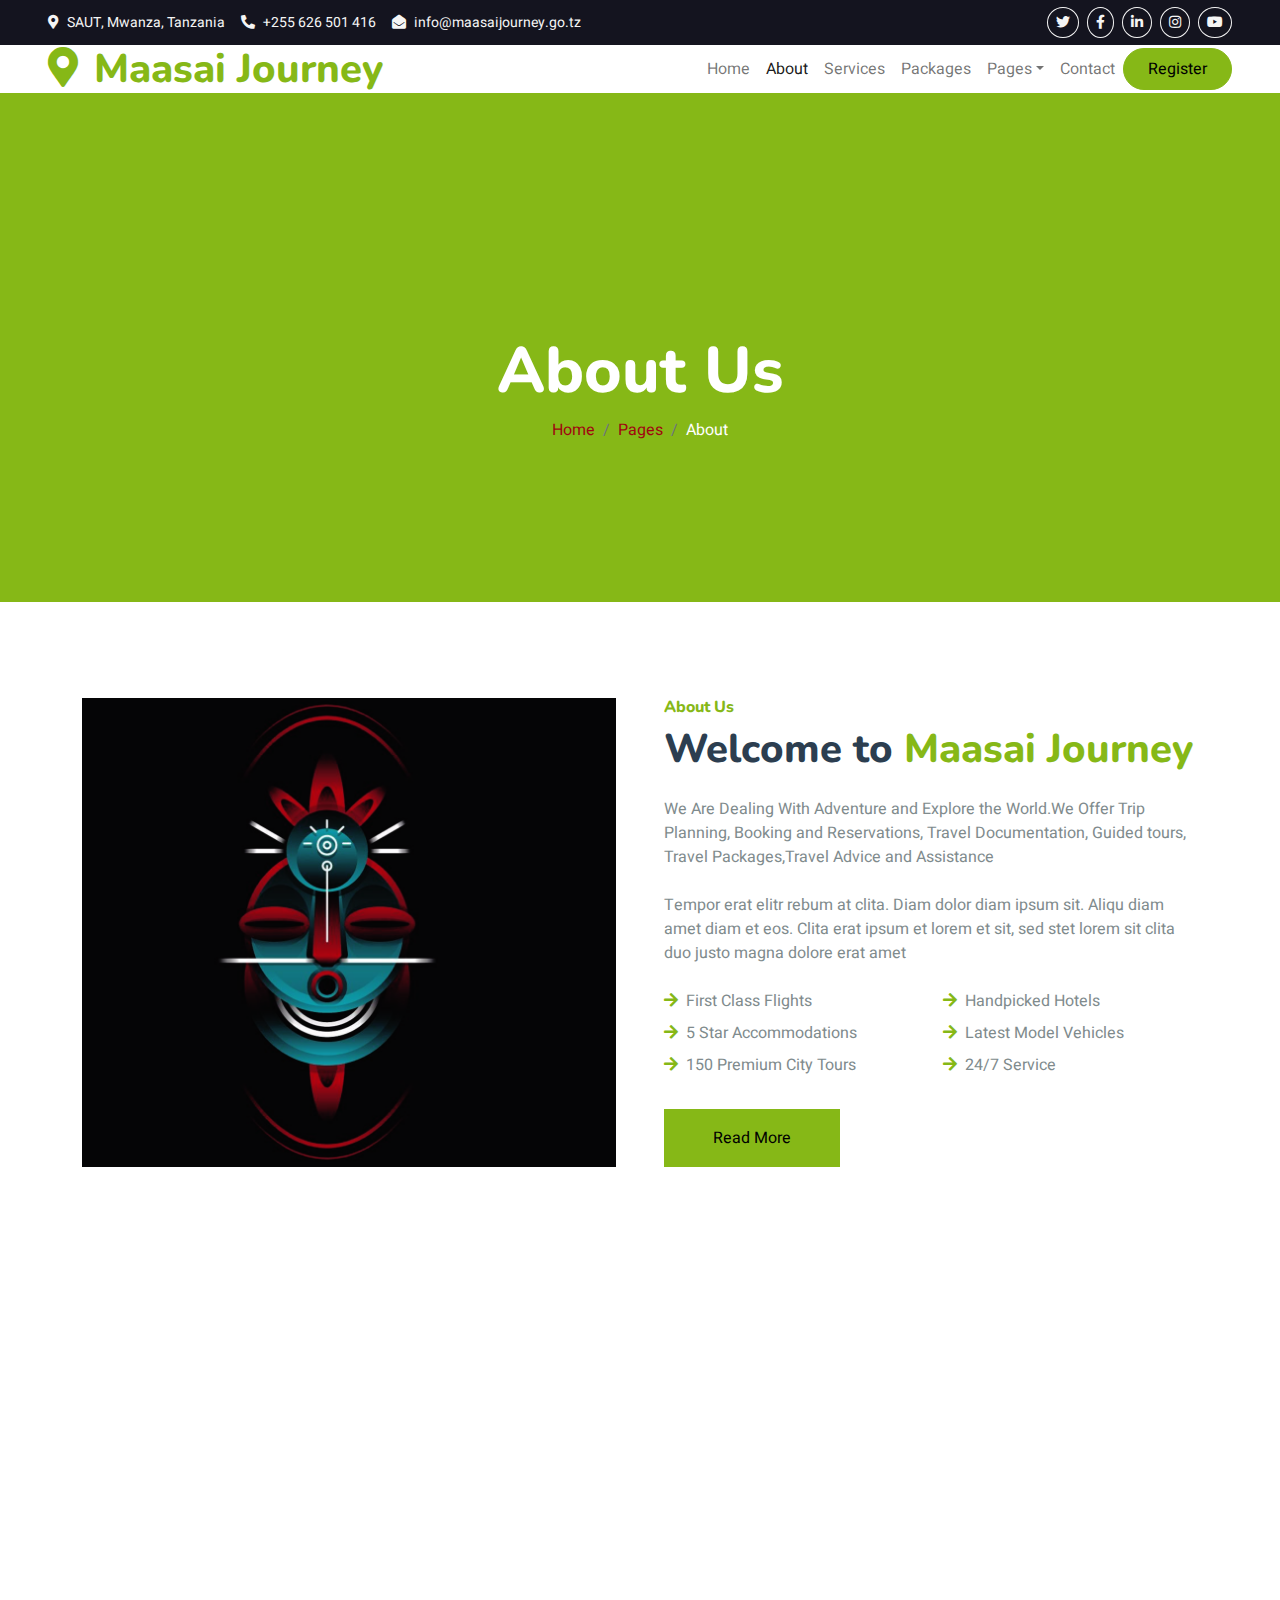
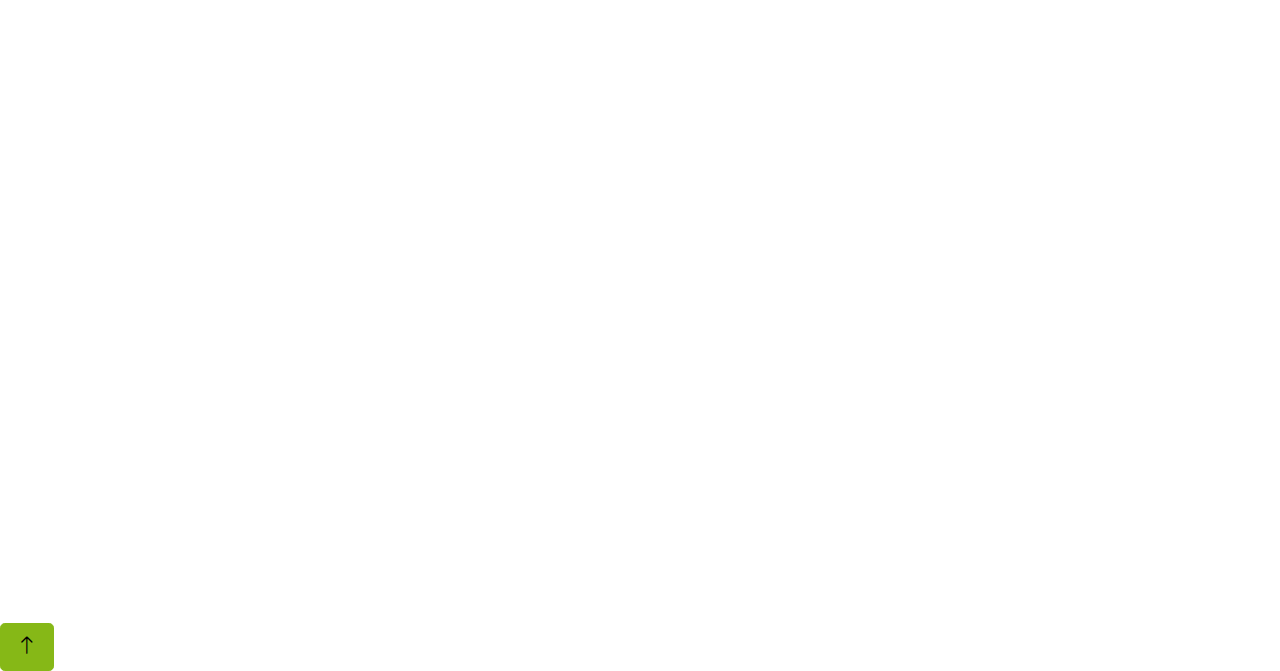
==== about.html @ 477ac79d "first commit" ====
<!DOCTYPE html>
<html lang="en">

<head>
    <meta charset="utf-8">
    <title>Maasai Journey.com</title>
    <meta content="width=device-width, initial-scale=1.0" name="viewport">
    <meta content="" name="keywords">
    <meta content="" name="description">

    <!-- Favicon -->
    <link href="img/favicon.ico" rel="icon">

    <!-- Google Web Fonts -->
    <link rel="preconnect" href="https://fonts.googleapis.com">
    <link rel="preconnect" href="https://fonts.gstatic.com" crossorigin>
    <link href="https://fonts.googleapis.com/css2?family=Heebo:wght@400;500;600&family=Nunito:wght@600;700;800&display=swap" rel="stylesheet">

    <!-- Icon Font Stylesheet -->
    <link href="https://cdnjs.cloudflare.com/ajax/libs/font-awesome/5.10.0/css/all.min.css" rel="stylesheet">
    <link href="https://cdn.jsdelivr.net/npm/bootstrap-icons@1.4.1/font/bootstrap-icons.css" rel="stylesheet">

    <!-- Libraries Stylesheet -->
    <link href="lib/animate/animate.min.css" rel="stylesheet">
    <link href="lib/owlcarousel/assets/owl.carousel.min.css" rel="stylesheet">
    <link href="lib/tempusdominus/css/tempusdominus-bootstrap-4.min.css" rel="stylesheet" />

    <!-- Customized Bootstrap Stylesheet -->
    <link href="css/bootstrap.min.css" rel="stylesheet">

    <!-- Template Stylesheet -->
    <link href="css/style.css" rel="style.css">
</head>

<body>
    <!-- Spinner Start -->
    
        </div>
    </div>
    <!-- Spinner End -->


    <!-- Topbar Start -->
    <div class="container-fluid bg-dark px-5 d-none d-lg-block">
        <div class="row gx-0">
            <div class="col-lg-8 text-center text-lg-start mb-2 mb-lg-0">
                <div class="d-inline-flex align-items-center" style="height: 45px;">
                    <small class="me-3 text-light"><i class="fa fa-map-marker-alt me-2"></i>SAUT, Mwanza, Tanzania</small>
                    <small class="me-3 text-light"><i class="fa fa-phone-alt me-2"></i>+255 626 501 416</small>
                    <small class="text-light"><i class="fa fa-envelope-open me-2"></i>info@maasaijourney.go.tz</small>
                </div>
            </div>
            <div class="col-lg-4 text-center text-lg-end">
                <div class="d-inline-flex align-items-center" style="height: 45px;">
                    <a class="btn btn-sm btn-outline-light btn-sm-square rounded-circle me-2" href=""><i class="fab fa-twitter fw-normal"></i></a>
                    <a class="btn btn-sm btn-outline-light btn-sm-square rounded-circle me-2" href=""><i class="fab fa-facebook-f fw-normal"></i></a>
                    <a class="btn btn-sm btn-outline-light btn-sm-square rounded-circle me-2" href=""><i class="fab fa-linkedin-in fw-normal"></i></a>
                    <a class="btn btn-sm btn-outline-light btn-sm-square rounded-circle me-2" href=""><i class="fab fa-instagram fw-normal"></i></a>
                    <a class="btn btn-sm btn-outline-light btn-sm-square rounded-circle" href=""><i class="fab fa-youtube fw-normal"></i></a>
                </div>
            </div>
        </div>
    </div>
    <!-- Topbar End -->


    <!-- Navbar & Hero Start -->
    <div class="container-fluid position-relative p-0">
        <nav class="navbar navbar-expand-lg navbar-light px-4 px-lg-5 py-3 py-lg-0">
            <a href="" class="navbar-brand p-0">
                <h1 class="text-primary m-0"><i class="fa fa-map-marker-alt me-3"></i>Maasai Journey</h1>
                <!-- <img src="img/logo.png" alt="Logo"> -->
            </a>
            <button class="navbar-toggler" type="button" data-bs-toggle="collapse" data-bs-target="#navbarCollapse">
                <span class="fa fa-bars"></span>
            </button>
            <div class="collapse navbar-collapse" id="navbarCollapse">
                <div class="navbar-nav ms-auto py-0">
                    <a href="index.html" class="nav-item nav-link">Home</a>
                    <a href="about.html" class="nav-item nav-link active">About</a>
                    <a href="service.html" class="nav-item nav-link">Services</a>
                    <a href="package.html" class="nav-item nav-link">Packages</a>
                    <div class="nav-item dropdown">
                        <a href="#" class="nav-link dropdown-toggle" data-bs-toggle="dropdown">Pages</a>
                        <div class="dropdown-menu m-0">
                            <a href="destination.html" class="dropdown-item">Destination</a>
                            <a href="booking.html" class="dropdown-item">Booking</a>
                            <a href="team.html" class="dropdown-item">Travel Guides</a>
                            <a href="testimonial.html" class="dropdown-item">Testimonial</a>
                            <a href="404.html" class="dropdown-item">404 Page</a>
                        </div>
                    </div>
                    <a href="contact.html" class="nav-item nav-link">Contact</a>
                </div>
                <a href="" class="btn btn-primary rounded-pill py-2 px-4">Register</a>
            </div>
        </nav>

        <div class="container-fluid bg-primary py-5 mb-5 hero-header">
            <div class="container py-5">
                <div class="row justify-content-center py-5">
                    <div class="col-lg-10 pt-lg-5 mt-lg-5 text-center">
                        <h1 class="display-3 text-white animated slideInDown">About Us</h1>
                        <nav aria-label="breadcrumb">
                            <ol class="breadcrumb justify-content-center">
                                <li class="breadcrumb-item"><a href="#">Home</a></li>
                                <li class="breadcrumb-item"><a href="#">Pages</a></li>
                                <li class="breadcrumb-item text-white active" aria-current="page">About</li>
                            </ol>
                        </nav>
                    </div>
                </div>
            </div>
        </div>
    </div>
    <!-- Navbar & Hero End -->


    <!-- About Start -->
    <div class="container-xxl py-5">
        <div class="container">
            <div class="row g-5">
                <div class="col-lg-6 wow fadeInUp" data-wow-delay="0.1s" style="min-height: 400px;">
                    <div class="position-relative h-100">
                        <img class="img-fluid position-absolute w-100 h-100" src="img/about.jpg" alt="" style="object-fit: cover;">
                    </div>
                </div>
                <div class="col-lg-6 wow fadeInUp" data-wow-delay="0.3s">
                    <h6 class="section-title bg-white text-start text-primary pe-3">About Us</h6>
                    <h1 class="mb-4">Welcome to <span class="text-primary">Maasai Journey</span></h1>
                    <p class="mb-4">We Are Dealing With Adventure and Explore the World.We Offer Trip Planning, Booking and Reservations, Travel Documentation, Guided tours, Travel Packages,Travel Advice and Assistance</p>
                    <p class="mb-4">Tempor erat elitr rebum at clita. Diam dolor diam ipsum sit. Aliqu diam amet diam et eos. Clita erat ipsum et lorem et sit, sed stet lorem sit clita duo justo magna dolore erat amet</p>
                    <div class="row gy-2 gx-4 mb-4">
                        <div class="col-sm-6">
                            <p class="mb-0"><i class="fa fa-arrow-right text-primary me-2"></i>First Class Flights</p>
                        </div>
                        <div class="col-sm-6">
                            <p class="mb-0"><i class="fa fa-arrow-right text-primary me-2"></i>Handpicked Hotels</p>
                        </div>
                        <div class="col-sm-6">
                            <p class="mb-0"><i class="fa fa-arrow-right text-primary me-2"></i>5 Star Accommodations</p>
                        </div>
                        <div class="col-sm-6">
                            <p class="mb-0"><i class="fa fa-arrow-right text-primary me-2"></i>Latest Model Vehicles</p>
                        </div>
                        <div class="col-sm-6">
                            <p class="mb-0"><i class="fa fa-arrow-right text-primary me-2"></i>150 Premium City Tours</p>
                        </div>
                        <div class="col-sm-6">
                            <p class="mb-0"><i class="fa fa-arrow-right text-primary me-2"></i>24/7 Service</p>
                        </div>
                    </div>
                    <a class="btn btn-primary py-3 px-5 mt-2" href="">Read More</a>
                </div>
            </div>
        </div>
    </div>
    <!-- About End -->


    <!-- Team Start -->
    <div class="container-xxl py-5">
        <div class="container">
            <div class="text-center wow fadeInUp" data-wow-delay="0.1s">
                <h6 class="section-title bg-white text-center text-primary px-3">Travel Guide</h6>
                <h1 class="mb-5">Meet Our Guide</h1>
            </div>
            <div class="row g-4">
                <div class="col-lg-3 col-md-6 wow fadeInUp" data-wow-delay="0.1s">
                    <div class="team-item">
                        <div class="overflow-hidden">
                            <img class="img-fluid" src="img/team-1.jpg" alt="">
                        </div>
                        <div class="position-relative d-flex justify-content-center" style="margin-top: -19px;">
                            <a class="btn btn-square mx-1" href=""><i class="fab fa-facebook-f"></i></a>
                            <a class="btn btn-square mx-1" href=""><i class="fab fa-twitter"></i></a>
                            <a class="btn btn-square mx-1" href=""><i class="fab fa-instagram"></i></a>
                        </div>
                        <div class="text-center p-4">
                            <h5 class="mb-0">Full Name</h5>
                            <small>Designation</small>
                        </div>
                    </div>
                </div>
                <div class="col-lg-3 col-md-6 wow fadeInUp" data-wow-delay="0.3s">
                    <div class="team-item">
                        <div class="overflow-hidden">
                            <img class="img-fluid" src="img/team-2.jpg" alt="">
                        </div>
                        <div class="position-relative d-flex justify-content-center" style="margin-top: -19px;">
                            <a class="btn btn-square mx-1" href=""><i class="fab fa-facebook-f"></i></a>
                            <a class="btn btn-square mx-1" href=""><i class="fab fa-twitter"></i></a>
                            <a class="btn btn-square mx-1" href=""><i class="fab fa-instagram"></i></a>
                        </div>
                        <div class="text-center p-4">
                            <h5 class="mb-0">Full Name</h5>
                            <small>Designation</small>
                        </div>
                    </div>
                </div>
                <div class="col-lg-3 col-md-6 wow fadeInUp" data-wow-delay="0.5s">
                    <div class="team-item">
                        <div class="overflow-hidden">
                            <img class="img-fluid" src="img/team-3.jpg" alt="">
                        </div>
                        <div class="position-relative d-flex justify-content-center" style="margin-top: -19px;">
                            <a class="btn btn-square mx-1" href=""><i class="fab fa-facebook-f"></i></a>
                            <a class="btn btn-square mx-1" href=""><i class="fab fa-twitter"></i></a>
                            <a class="btn btn-square mx-1" href=""><i class="fab fa-instagram"></i></a>
                        </div>
                        <div class="text-center p-4">
                            <h5 class="mb-0">Full Name</h5>
                            <small>Designation</small>
                        </div>
                    </div>
                </div>
                <div class="col-lg-3 col-md-6 wow fadeInUp" data-wow-delay="0.7s">
                    <div class="team-item">
                        <div class="overflow-hidden">
                            <img class="img-fluid" src="img/team-4.jpg" alt="">
                        </div>
                        <div class="position-relative d-flex justify-content-center" style="margin-top: -19px;">
                            <a class="btn btn-square mx-1" href=""><i class="fab fa-facebook-f"></i></a>
                            <a class="btn btn-square mx-1" href=""><i class="fab fa-twitter"></i></a>
                            <a class="btn btn-square mx-1" href=""><i class="fab fa-instagram"></i></a>
                        </div>
                        <div class="text-center p-4">
                            <h5 class="mb-0">Full Name</h5>
                            <small>Designation</small>
                        </div>
                    </div>
                </div>
            </div>
        </div>
    </div>
    <!-- Team End -->
        

    <!-- Footer Start -->
    <div class="container-fluid bg-dark text-light footer pt-5 mt-5 wow fadeIn" data-wow-delay="0.1s">
        <div class="container py-5">
            <div class="row g-5">
                <div class="col-lg-3 col-md-6">
                    <h4 class="text-white mb-3">Company</h4>
                    <a class="btn btn-link" href="">About Us</a>
                    <a class="btn btn-link" href="">Contact Us</a>
                    <a class="btn btn-link" href="">Privacy Policy</a>
                    <a class="btn btn-link" href="">Terms & Condition</a>
                    <a class="btn btn-link" href="">FAQs & Help</a>
                </div>
                <div class="col-lg-3 col-md-6">
                    <h4 class="text-white mb-3">Contact</h4>
                    <p class="mb-2"><i class="fa fa-map-marker-alt me-3"></i>SAUT, Mwanza, Tanzania</p>
                    <p class="mb-2"><i class="fa fa-phone-alt me-3"></i>+255 626 501 416</p>
                    <p class="mb-2"><i class="fa fa-envelope me-3"></i>info@maasaijourney.go.tz</p>
                    <div class="d-flex pt-2">
                        <a class="btn btn-outline-light btn-social" href=""><i class="fab fa-twitter"></i></a>
                        <a class="btn btn-outline-light btn-social" href=""><i class="fab fa-facebook-f"></i></a>
                        <a class="btn btn-outline-light btn-social" href=""><i class="fab fa-youtube"></i></a>
                        <a class="btn btn-outline-light btn-social" href=""><i class="fab fa-linkedin-in"></i></a>
                    </div>
                </div>
                <div class="col-lg-3 col-md-6">
                    <h4 class="text-white mb-3">Gallery</h4>
                    <div class="row g-2 pt-2">
                        <div class="col-4">
                            <img class="img-fluid bg-light p-1" src="img/package-1.jpg" alt="">
                        </div>
                        <div class="col-4">
                            <img class="img-fluid bg-light p-1" src="img/package-2.jpg" alt="">
                        </div>
                        <div class="col-4">
                            <img class="img-fluid bg-light p-1" src="img/package-3.jpg" alt="">
                        </div>
                        <div class="col-4">
                            <img class="img-fluid bg-light p-1" src="img/package-2.jpg" alt="">
                        </div>
                        <div class="col-4">
                            <img class="img-fluid bg-light p-1" src="img/package-3.jpg" alt="">
                        </div>
                        <div class="col-4">
                            <img class="img-fluid bg-light p-1" src="img/package-1.jpg" alt="">
                        </div>
                    </div>
                </div>
                <div class="col-lg-3 col-md-6">
                    <h4 class="text-white mb-3">Newsletter</h4>
                    <p>Dolor amet sit justo amet elitr clita ipsum elitr est.</p>
                    <div class="position-relative mx-auto" style="max-width: 400px;">
                        <input class="form-control border-primary w-100 py-3 ps-4 pe-5" type="text" placeholder="Your email">
                        <button type="button" class="btn btn-primary py-2 position-absolute top-0 end-0 mt-2 me-2">SignUp</button>
                    </div>
                </div>
            </div>
        </div>
        <div class="container">
            <div class="copyright">
                <div class="row">
                    <div class="col-md-6 text-center text-md-start mb-3 mb-md-0">
                        &copy; <a class="border-bottom" href="#">Your Site Name</a>, All Right Reserved.

                        <!--/*** This template is free as long as you keep the footer author’s credit link/attribution link/backlink. If you'd like to use the template without the footer author’s credit link/attribution link/backlink, you can purchase the Credit Removal License from "https://htmlcodex.com/credit-removal". Thank you for your support. ***/-->
                        Designed By <a class="border-bottom" href="https://htmlcodex.com">HTML Codex</a>
                    </div>
                    <div class="col-md-6 text-center text-md-end">
                        <div class="footer-menu">
                            <a href="">Home</a>
                            <a href="">Cookies</a>
                            <a href="">Help</a>
                            <a href="">FQAs</a>
                        </div>
                    </div>
                </div>
            </div>
        </div>
    </div>
    <!-- Footer End -->


    <!-- Back to Top -->
    <a href="#" class="btn btn-lg btn-primary btn-lg-square back-to-top"><i class="bi bi-arrow-up"></i></a>


    <!-- JavaScript Libraries -->
    <script src="https://code.jquery.com/jquery-3.4.1.min.js"></script>
    <script src="https://cdn.jsdelivr.net/npm/bootstrap@5.0.0/dist/js/bootstrap.bundle.min.js"></script>
    <script src="lib/wow/wow.min.js"></script>
    <script src="lib/easing/easing.min.js"></script>
    <script src="lib/waypoints/waypoints.min.js"></script>
    <script src="lib/owlcarousel/owl.carousel.min.js"></script>
    <script src="lib/tempusdominus/js/moment.min.js"></script>
    <script src="lib/tempusdominus/js/moment-timezone.min.js"></script>
    <script src="lib/tempusdominus/js/tempusdominus-bootstrap-4.min.js"></script>

    <!-- Template Javascript -->
    <script src="js/main.js"></script>
</body>

</html>
---- css/style.css ----
/********** Template CSS **********/
:root {
    --primary: #8b7307;
    --secondary: #FE8800;
    --light: #F5F5F5;
    --dark: #14141F;
}

.fw-medium {
    font-weight: 600 !important;
}

.fw-semi-bold {
    font-weight: 700 !important;
}

.back-to-top {
    position: fixed;
    display: none;
    right: 45px;
    bottom: 45px;
    z-index: 99;
}


/*** Spinner ***/
#spinner {
    opacity: 0;
    visibility: hidden;
    transition: opacity .5s ease-out, visibility 0s linear .5s;
    z-index: 99999;
}

#spinner.show {
    transition: opacity .5s ease-out, visibility 0s linear 0s;
    visibility: visible;
    opacity: 1;
}


/*** Button ***/
.btn {
    font-family: 'Nunito', sans-serif;
    font-weight: 600;
    transition: .5s;
}

.btn.btn-primary,
.btn.btn-secondary {
    color: #FFFFFF;
}

.btn-square {
    width: 38px;
    height: 38px;
}

.btn-sm-square {
    width: 32px;
    height: 32px;
}

.btn-lg-square {
    width: 48px;
    height: 48px;
}

.btn-square,
.btn-sm-square,
.btn-lg-square {
    padding: 0;
    display: flex;
    align-items: center;
    justify-content: center;
    font-weight: normal;
    border-radius: 0px;
}


/*** Navbar ***/
.navbar-light .navbar-nav .nav-link {
    font-family: 'Nunito', sans-serif;
    position: relative;
    margin-right: 25px;
    padding: 35px 0;
    color: #FFFFFF !important;
    font-size: 18px;
    font-weight: 600;
    outline: none;
    transition: .5s;
}

.sticky-top.navbar-light .navbar-nav .nav-link {
    padding: 20px 0;
    color: var(--dark) !important;
}

.navbar-light .navbar-nav .nav-link:hover,
.navbar-light .navbar-nav .nav-link.active {
    color: var(--primary) !important;
}

.navbar-light .navbar-brand img {
    max-height: 60px;
    transition: .5s;
}

.sticky-top.navbar-light .navbar-brand img {
    max-height: 45px;
}

@media (max-width: 991.98px) {
    .sticky-top.navbar-light {
        position: relative;
        background: #FFFFFF;
    }

    .navbar-light .navbar-collapse {
        margin-top: 15px;
        border-top: 1px solid #DDDDDD;
    }

    .navbar-light .navbar-nav .nav-link,
    .sticky-top.navbar-light .navbar-nav .nav-link {
        padding: 10px 0;
        margin-left: 0;
        color: var(--dark) !important;
    }

    .navbar-light .navbar-brand img {
        max-height: 45px;
    }
}

@media (min-width: 992px) {
    .navbar-light {
        position: absolute;
        width: 100%;
        top: 0;
        left: 0;
        border-bottom: 1px solid rgba(256, 256, 256, .1);
        z-index: 999;
    }
    
    .sticky-top.navbar-light {
        position: fixed;
        background: #FFFFFF;
    }

    .navbar-light .navbar-nav .nav-link::before {
        position: absolute;
        content: "";
        width: 0;
        height: 2px;
        bottom: -1px;
        left: 50%;
        background: var(--primary);
        transition: .5s;
    }

    .navbar-light .navbar-nav .nav-link:hover::before,
    .navbar-light .navbar-nav .nav-link.active::before {
        width: calc(100% - 2px);
        left: 1px;
    }

    .navbar-light .navbar-nav .nav-link.nav-contact::before {
        display: none;
    }
}


/*** Hero Header ***/
.hero-header {
    background: linear-gradient(rgba(20, 20, 31, .7), rgba(20, 20, 31, .7)), url(../img/bg-hero.jpg);
    background-position: center center;
    background-repeat: no-repeat;
    background-size: cover;
}

.breadcrumb-item + .breadcrumb-item::before {
    color: rgba(255, 255, 255, .5);
}


/*** Section Title ***/
.section-title {
    position: relative;
    display: inline-block;
    text-transform: uppercase;
}

.section-title::before {
    position: absolute;
    content: "";
    width: calc(100% + 80px);
    height: 2px;
    top: 4px;
    left: -40px;
    background: var(--primary);
    z-index: -1;
}

.section-title::after {
    position: absolute;
    content: "";
    width: calc(100% + 120px);
    height: 2px;
    bottom: 5px;
    left: -60px;
    background: var(--primary);
    z-index: -1;
}

.section-title.text-start::before {
    width: calc(100% + 40px);
    left: 0;
}

.section-title.text-start::after {
    width: calc(100% + 60px);
    left: 0;
}


/*** Service ***/
.service-item {
    box-shadow: 0 0 45px rgba(0, 0, 0, .08);
    transition: .5s;
}

.service-item:hover {
    background: var(--primary);
}

.service-item * {
    transition: .5s;
}

.service-item:hover * {
    color: var(--light) !important;
}


/*** Destination ***/
.destination img {
    transition: .5s;
}

.destination a:hover img {
    transform: scale(1.1);
}


/*** Package ***/
.package-item {
    box-shadow: 0 0 45px rgba(0, 0, 0, .08);
}

.package-item img {
    transition: .5s;
}

.package-item:hover img {
    transform: scale(1.1);
}


/*** Booking ***/
.booking {
    background: linear-gradient(rgba(15, 23, 43, .7), rgba(15, 23, 43, .7)), url(../img/booking.jpg);
    background-position: center center;
    background-repeat: no-repeat;
    background-size: cover;
}


/*** Team ***/
.team-item {
    box-shadow: 0 0 45px rgba(0, 0, 0, .08);
}

.team-item img {
    transition: .5s;
}

.team-item:hover img {
    transform: scale(1.1);
}

.team-item .btn {
    background: #FFFFFF;
    color: var(--primary);
    border-radius: 20px;
    border-bottom: 1px solid var(--primary);
}

.team-item .btn:hover {
    background: var(--primary);
    color: #FFFFFF;
}


/*** Testimonial ***/
.testimonial-carousel::before {
    position: absolute;
    content: "";
    top: 0;
    left: 0;
    height: 100%;
    width: 0;
    background: linear-gradient(to right, rgba(255, 255, 255, 1) 0%, rgba(255, 255, 255, 0) 100%);
    z-index: 1;
}

.testimonial-carousel::after {
    position: absolute;
    content: "";
    top: 0;
    right: 0;
    height: 100%;
    width: 0;
    background: linear-gradient(to left, rgba(255, 255, 255, 1) 0%, rgba(255, 255, 255, 0) 100%);
    z-index: 1;
}

@media (min-width: 768px) {
    .testimonial-carousel::before,
    .testimonial-carousel::after {
        width: 200px;
    }
}

@media (min-width: 992px) {
    .testimonial-carousel::before,
    .testimonial-carousel::after {
        width: 300px;
    }
}

.testimonial-carousel .owl-item .testimonial-item,
.testimonial-carousel .owl-item.center .testimonial-item * {
    transition: .5s;
}

.testimonial-carousel .owl-item.center .testimonial-item {
    background: var(--primary) !important;
    border-color: var(--primary) !important;
}

.testimonial-carousel .owl-item.center .testimonial-item * {
    color: #FFFFFF !important;
}

.testimonial-carousel .owl-dots {
    margin-top: 24px;
    display: flex;
    align-items: flex-end;
    justify-content: center;
}

.testimonial-carousel .owl-dot {
    position: relative;
    display: inline-block;
    margin: 0 5px;
    width: 15px;
    height: 15px;
    border: 1px solid #CCCCCC;
    border-radius: 15px;
    transition: .5s;
}

.testimonial-carousel .owl-dot.active {
    background: var(--primary);
    border-color: var(--primary);
}


/*** Footer ***/
.footer .btn.btn-social {
    margin-right: 5px;
    width: 35px;
    height: 35px;
    display: flex;
    align-items: center;
    justify-content: center;
    color: var(--light);
    font-weight: normal;
    border: 1px solid #FFFFFF;
    border-radius: 35px;
    transition: .3s;
}

.footer .btn.btn-social:hover {
    color: var(--primary);
}

.footer .btn.btn-link {
    display: block;
    margin-bottom: 5px;
    padding: 0;
    text-align: left;
    color: #FFFFFF;
    font-size: 15px;
    font-weight: normal;
    text-transform: capitalize;
    transition: .3s;
}

.footer .btn.btn-link::before {
    position: relative;
    content: "\f105";
    font-family: "Font Awesome 5 Free";
    font-weight: 900;
    margin-right: 10px;
}

.footer .btn.btn-link:hover {
    letter-spacing: 1px;
    box-shadow: none;
}

.footer .copyright {
    padding: 25px 0;
    font-size: 15px;
    border-top: 1px solid rgba(256, 256, 256, .1);
}

.footer .copyright a {
    color: var(--light);
}

.footer .footer-menu a {
    margin-right: 15px;
    padding-right: 15px;
    border-right: 1px solid rgba(255, 255, 255, .1);
}

.footer .footer-menu a:last-child {
    margin-right: 0;
    padding-right: 0;
    border-right: none;
}
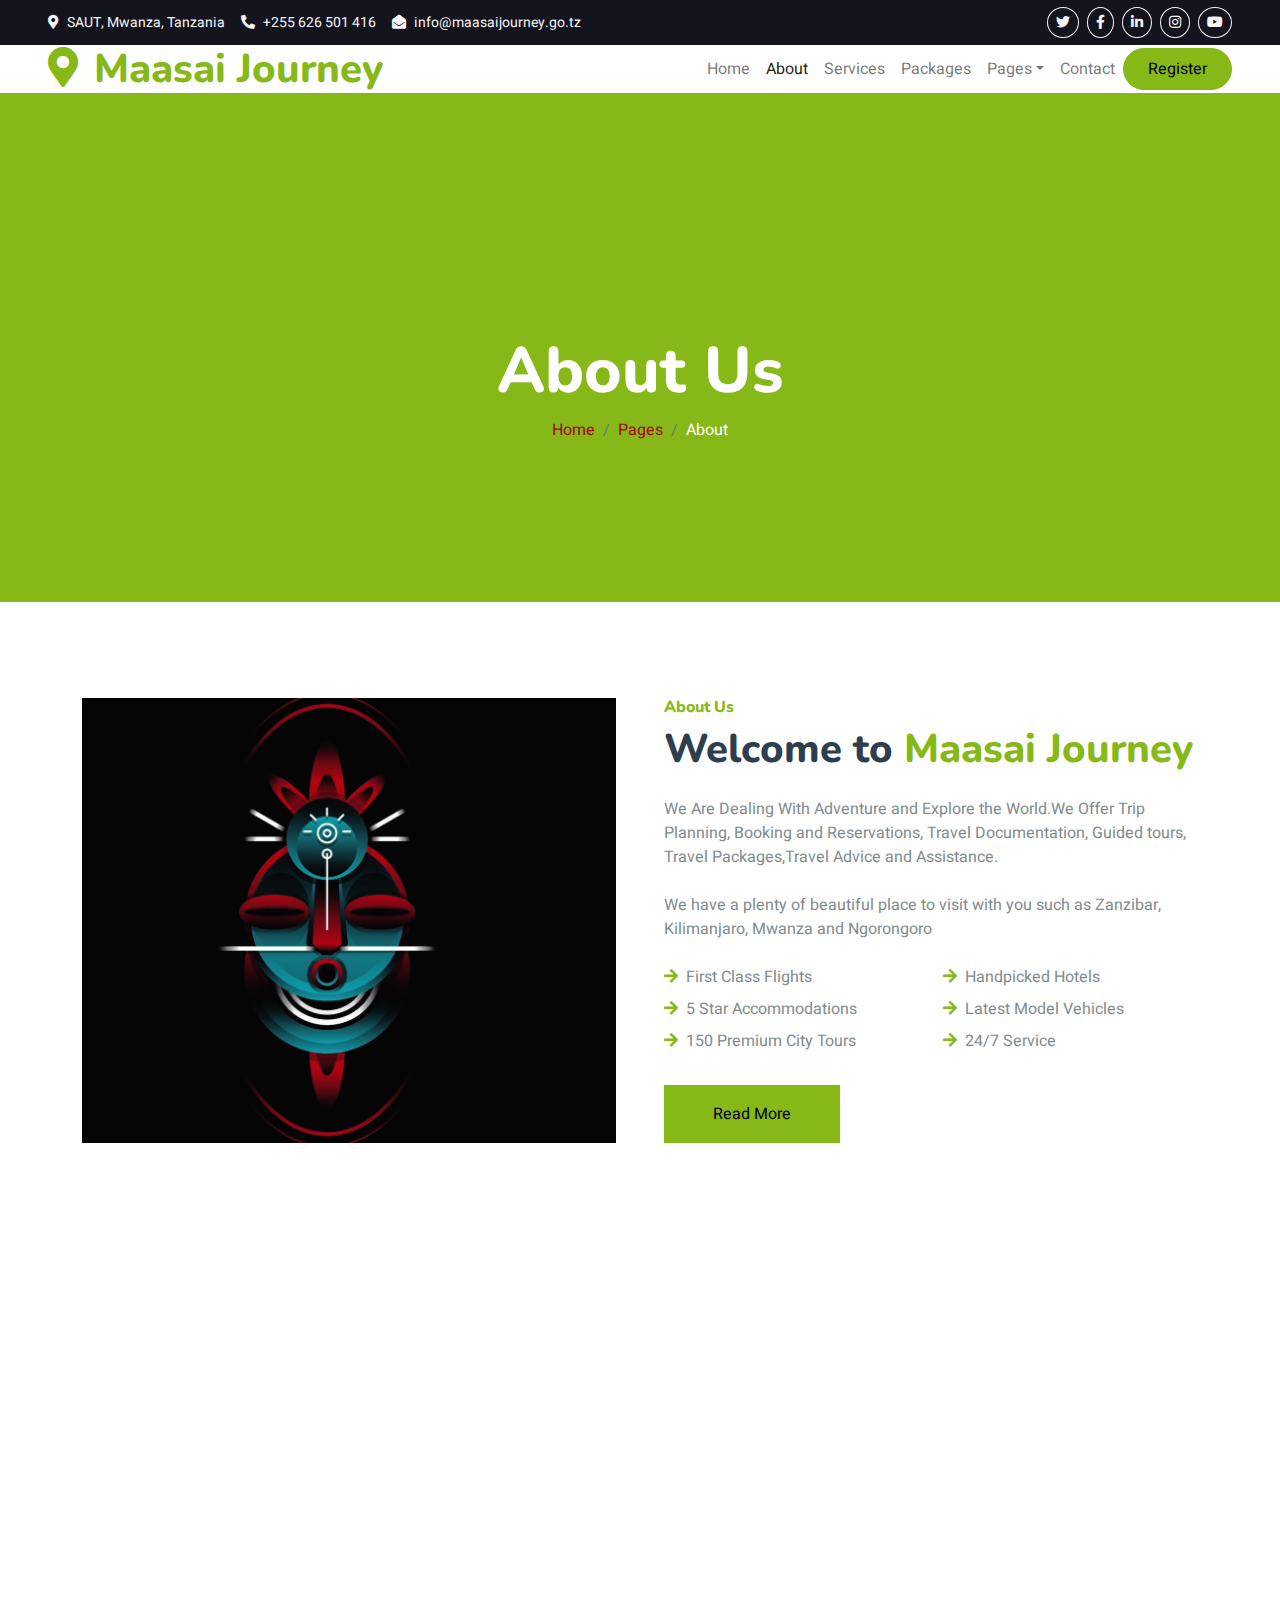
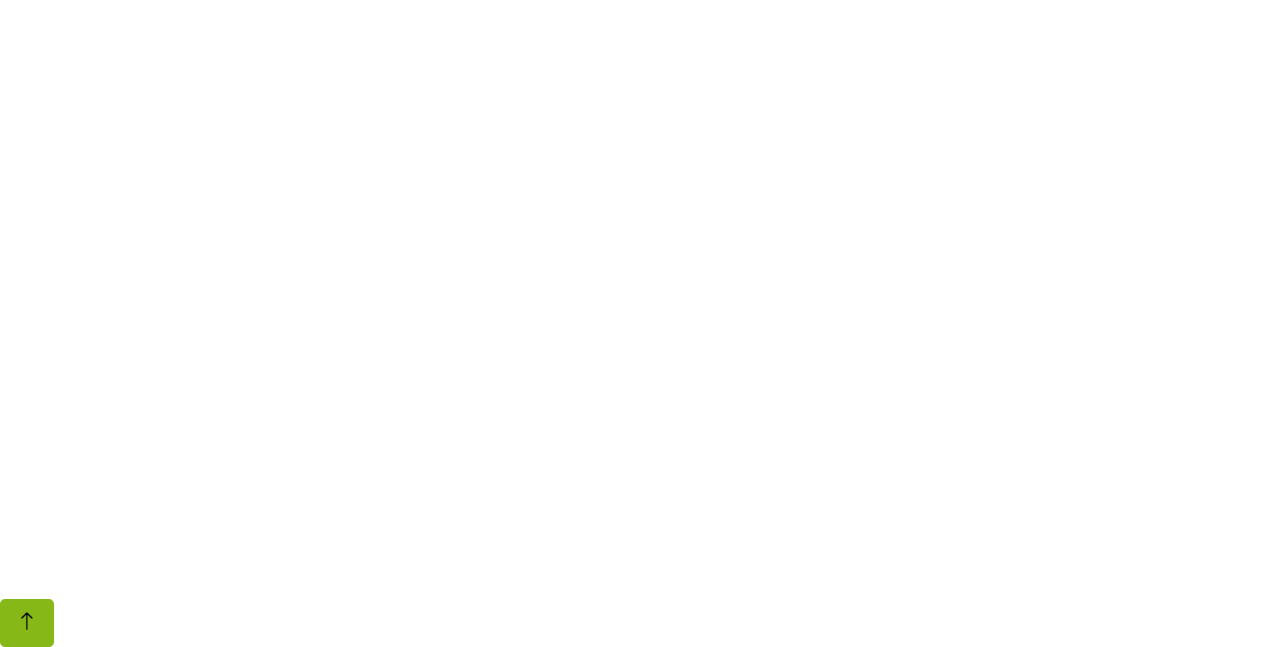
==== commit 0b4a5b14: "updated changes" ====
--- a/about.html
+++ b/about.html
@@ -33,14 +33,7 @@
 </head>
 
 <body>
-    <!-- Spinner Start -->
-    
-        </div>
-    </div>
-    <!-- Spinner End -->
-
-
-    <!-- Topbar Start -->
+<!-- Topbar Start -->
     <div class="container-fluid bg-dark px-5 d-none d-lg-block">
         <div class="row gx-0">
             <div class="col-lg-8 text-center text-lg-start mb-2 mb-lg-0">
@@ -128,8 +121,8 @@
                 <div class="col-lg-6 wow fadeInUp" data-wow-delay="0.3s">
                     <h6 class="section-title bg-white text-start text-primary pe-3">About Us</h6>
                     <h1 class="mb-4">Welcome to <span class="text-primary">Maasai Journey</span></h1>
-                    <p class="mb-4">We Are Dealing With Adventure and Explore the World.We Offer Trip Planning, Booking and Reservations, Travel Documentation, Guided tours, Travel Packages,Travel Advice and Assistance</p>
-                    <p class="mb-4">Tempor erat elitr rebum at clita. Diam dolor diam ipsum sit. Aliqu diam amet diam et eos. Clita erat ipsum et lorem et sit, sed stet lorem sit clita duo justo magna dolore erat amet</p>
+                    <p class="mb-4">We Are Dealing With Adventure and Explore the World.We Offer Trip Planning, Booking and Reservations, Travel Documentation, Guided tours, Travel Packages,Travel Advice and Assistance.</p>
+                    <p class="mb-4">We have a plenty of beautiful place to visit with you such as Zanzibar, Kilimanjaro, Mwanza and Ngorongoro</p>
                     <div class="row gy-2 gx-4 mb-4">
                         <div class="col-sm-6">
                             <p class="mb-0"><i class="fa fa-arrow-right text-primary me-2"></i>First Class Flights</p>
@@ -177,8 +170,8 @@
                             <a class="btn btn-square mx-1" href=""><i class="fab fa-instagram"></i></a>
                         </div>
                         <div class="text-center p-4">
-                            <h5 class="mb-0">Full Name</h5>
-                            <small>Designation</small>
+                            <h5 class="mb-0">Mr. Baraka</h5>
+                            <small>Marketing Manager</small>
                         </div>
                     </div>
                 </div>
@@ -193,8 +186,8 @@
                             <a class="btn btn-square mx-1" href=""><i class="fab fa-instagram"></i></a>
                         </div>
                         <div class="text-center p-4">
-                            <h5 class="mb-0">Full Name</h5>
-                            <small>Designation</small>
+                            <h5 class="mb-0">Lucia Mlay</h5>
+                            <small>Tour Guide</small>
                         </div>
                     </div>
                 </div>
@@ -209,8 +202,8 @@
                             <a class="btn btn-square mx-1" href=""><i class="fab fa-instagram"></i></a>
                         </div>
                         <div class="text-center p-4">
-                            <h5 class="mb-0">Full Name</h5>
-                            <small>Designation</small>
+                            <h5 class="mb-0">Egno Mbele</h5>
+                            <small>Transport Manager</small>
                         </div>
                     </div>
                 </div>
@@ -225,8 +218,8 @@
                             <a class="btn btn-square mx-1" href=""><i class="fab fa-instagram"></i></a>
                         </div>
                         <div class="text-center p-4">
-                            <h5 class="mb-0">Full Name</h5>
-                            <small>Designation</small>
+                            <h5 class="mb-0">Ayubu Efremu</h5>
+                            <small>Web & Graphic Designer</small>
                         </div>
                     </div>
                 </div>
@@ -284,11 +277,11 @@
                     </div>
                 </div>
                 <div class="col-lg-3 col-md-6">
-                    <h4 class="text-white mb-3">Newsletter</h4>
-                    <p>Dolor amet sit justo amet elitr clita ipsum elitr est.</p>
+                    <h4 class="text-white mb-3">Comments</h4>
+                    <p>Leave Your Comment for Us to Improve Our Services.</p>
                     <div class="position-relative mx-auto" style="max-width: 400px;">
                         <input class="form-control border-primary w-100 py-3 ps-4 pe-5" type="text" placeholder="Your email">
-                        <button type="button" class="btn btn-primary py-2 position-absolute top-0 end-0 mt-2 me-2">SignUp</button>
+                        <button type="button" class="btn btn-primary py-2 position-absolute top-0 end-0 mt-2 me-2">Send</button>
                     </div>
                 </div>
             </div>
@@ -297,10 +290,10 @@
             <div class="copyright">
                 <div class="row">
                     <div class="col-md-6 text-center text-md-start mb-3 mb-md-0">
-                        &copy; <a class="border-bottom" href="#">Your Site Name</a>, All Right Reserved.
+                        &copy; <a class="border-bottom" href="#">Grp No.5 PR 2023/2024</a>, All Right Reserved.
 
                         <!--/*** This template is free as long as you keep the footer author’s credit link/attribution link/backlink. If you'd like to use the template without the footer author’s credit link/attribution link/backlink, you can purchase the Credit Removal License from "https://htmlcodex.com/credit-removal". Thank you for your support. ***/-->
-                        Designed By <a class="border-bottom" href="https://htmlcodex.com">HTML Codex</a>
+                        Designed By <a class="border-bottom" href="01ayoubefremu@gmail.com">Grp No.5 PR</a>
                     </div>
                     <div class="col-md-6 text-center text-md-end">
                         <div class="footer-menu">
